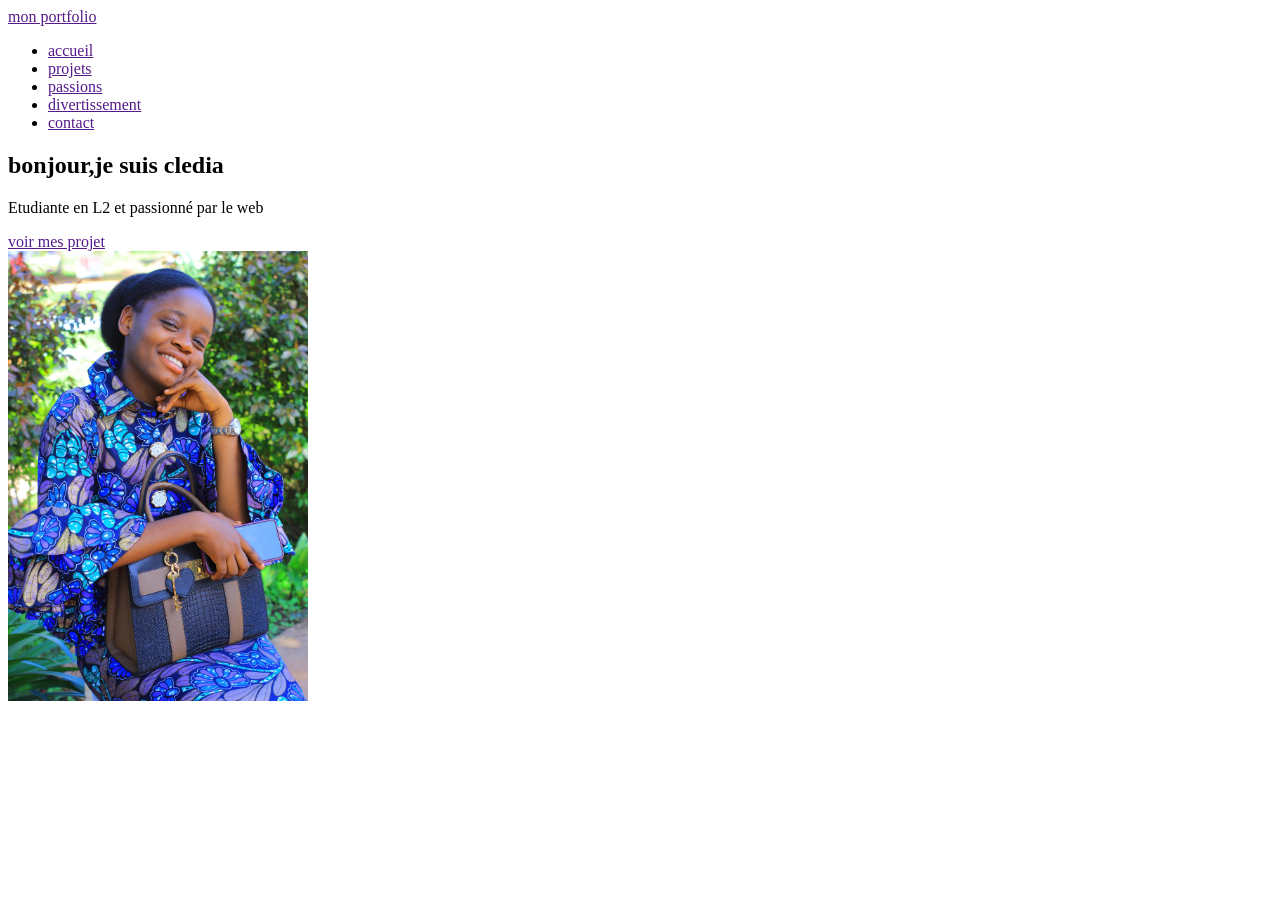
==== index.HTML @ a972bfb8 "initialisation" ====
<!DOCTYPE html>
<html lang="en">
<head>
    <meta charset="UTF-8">
    <meta name="viewport" content="width=, initial-scale=1.0">
    <title>Document</title>
</head>
<body>
    <header>
        <div>
            <a href="">mon portfolio</a>
        </div>
        <nav>
            <ul>
<li><a href="">accueil</a></li>
    <li><a href="">projets</a></li>
    <li><a href="">passions</a></li>
    <li><a href="">divertissement</a></li>
    <li><a href="">contact</a></li>
            </ul>
        </nav>
    </header>
    <main>
        <section>
            <div>
                <h1>bonjour,je suis cledia</h1>
                <p>Etudiante en L2 et passionné par le web</p>
                <a href="">voir mes projet</a>
            </div>
            <div>
                <img src="image/cledia.jpg" alt="cledia artiste"width="300">
        </section>
        <section></section>
        <section></section>

    </main>
</body>
</html>
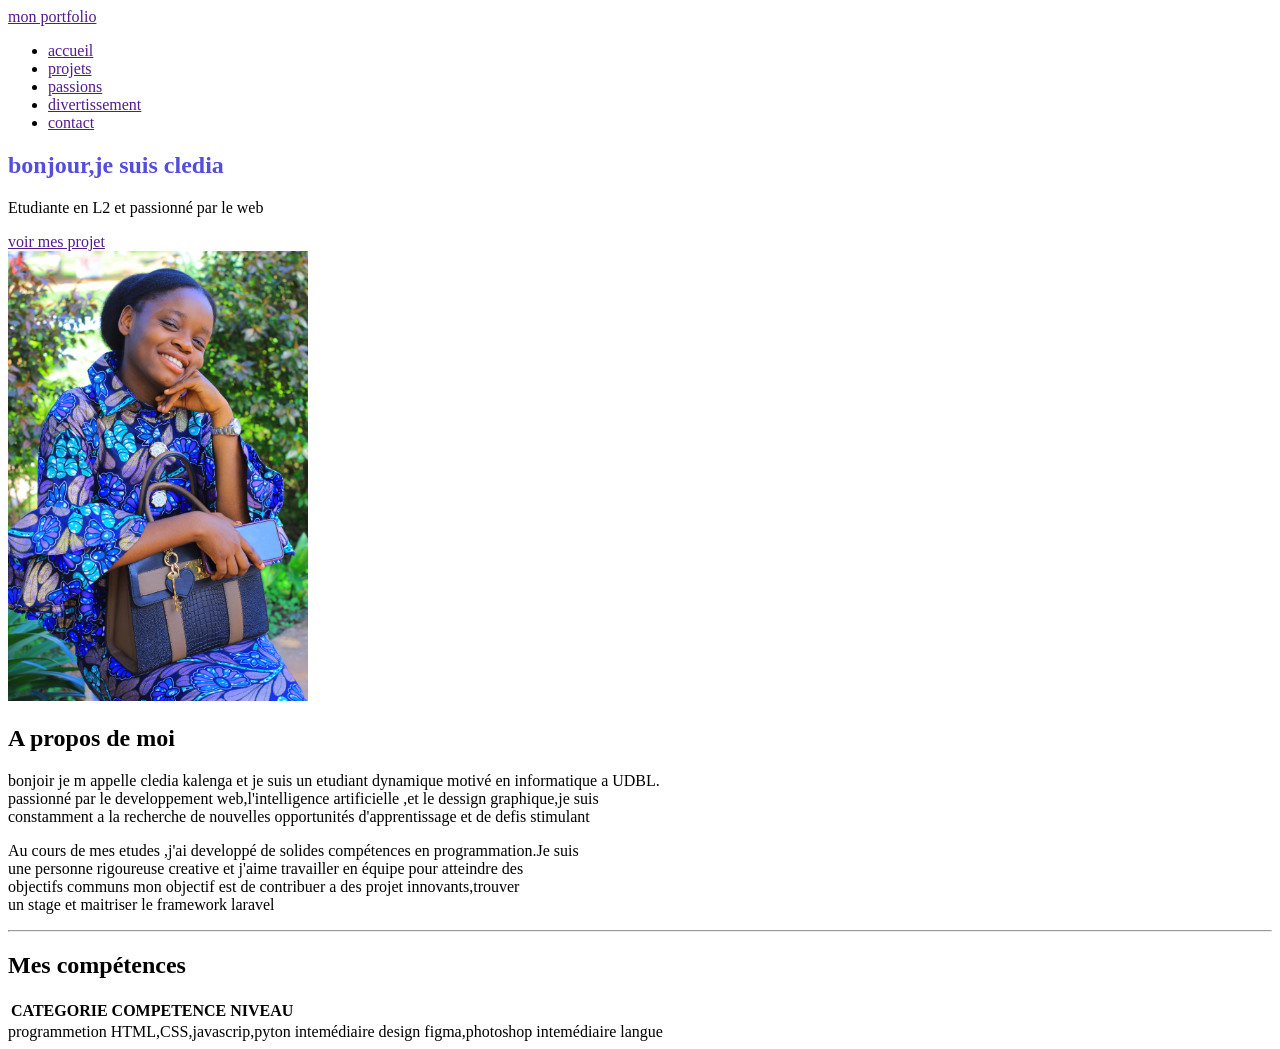
==== commit 0ab40fa0: "fini la maquette" ====
--- a/index.HTML
+++ b/index.HTML
@@ -4,6 +4,7 @@
     <meta charset="UTF-8">
     <meta name="viewport" content="width=, initial-scale=1.0">
     <title>Document</title>
+    <link rel="stylesheet" href="css/style.css">
 </head>
 <body>
     <header>
@@ -29,9 +30,49 @@
             </div>
             <div>
                 <img src="image/cledia.jpg" alt="cledia artiste"width="300">
+                <div></div>
         </section>
-        <section></section>
-        <section></section>
+        <section>
+            <h2>A propos de moi</h2>
+            <p>bonjoir je m appelle cledia kalenga et je suis un etudiant dynamique motivé en informatique a UDBL.<br>
+                passionné par le developpement web,l'intelligence artificielle ,et le dessign graphique,je suis <br>
+                constamment a la recherche de nouvelles opportunités d'apprentissage et de defis stimulant
+            </p>
+            <p>
+                Au cours de mes etudes ,j'ai developpé de solides compétences en programmation.Je suis <br>
+                une personne rigoureuse creative et j'aime travailler en équipe pour atteindre des <br>
+                objectifs communs mon objectif est de contribuer a des projet innovants,trouver <br>
+                un stage et maitriser le framework laravel
+            </p>    
+        </section>
+        <hr>
+        <section>
+            <h2>Mes compétences</h2>
+            <table>
+                <thead>
+                    <tr>
+                        <th>CATEGORIE</th>
+                        <th>COMPETENCE</th>
+                        <th>NIVEAU</th>
+                    </tr>
+                </thead>
+            </table>
+            <tbody>
+                <tr>
+                    <td>programmetion</td>
+                    <td>HTML,CSS,javascrip,pyton</td>
+                    <td>intemédiaire</td>
+                </tr>
+                <tr>
+                    <td>design</td>
+                    <td>figma,photoshop</td>
+                    <td>intemédiaire</td>
+                </tr>
+                <tr>
+                    <td>langue</td>
+                </tr>
+            </tbody>
+        </section>
 
     </main>
 </body>
--- a/css/style.css
+++ b/css/style.css
@@ -0,0 +1,13 @@
+:root {
+    --violet-doux: #6C63FF;
+    --violet-fonce: #534EDD;
+    --orange-vif: #FFA726;
+    --gris-tres-fonce: #333;
+    --gris-fonce: #666;
+    --gris-tres-claire: #F8F8F8;
+    --gris-claire: #EEE;
+}
+
+h1 {
+    color: var(--violet-fonce)
+}
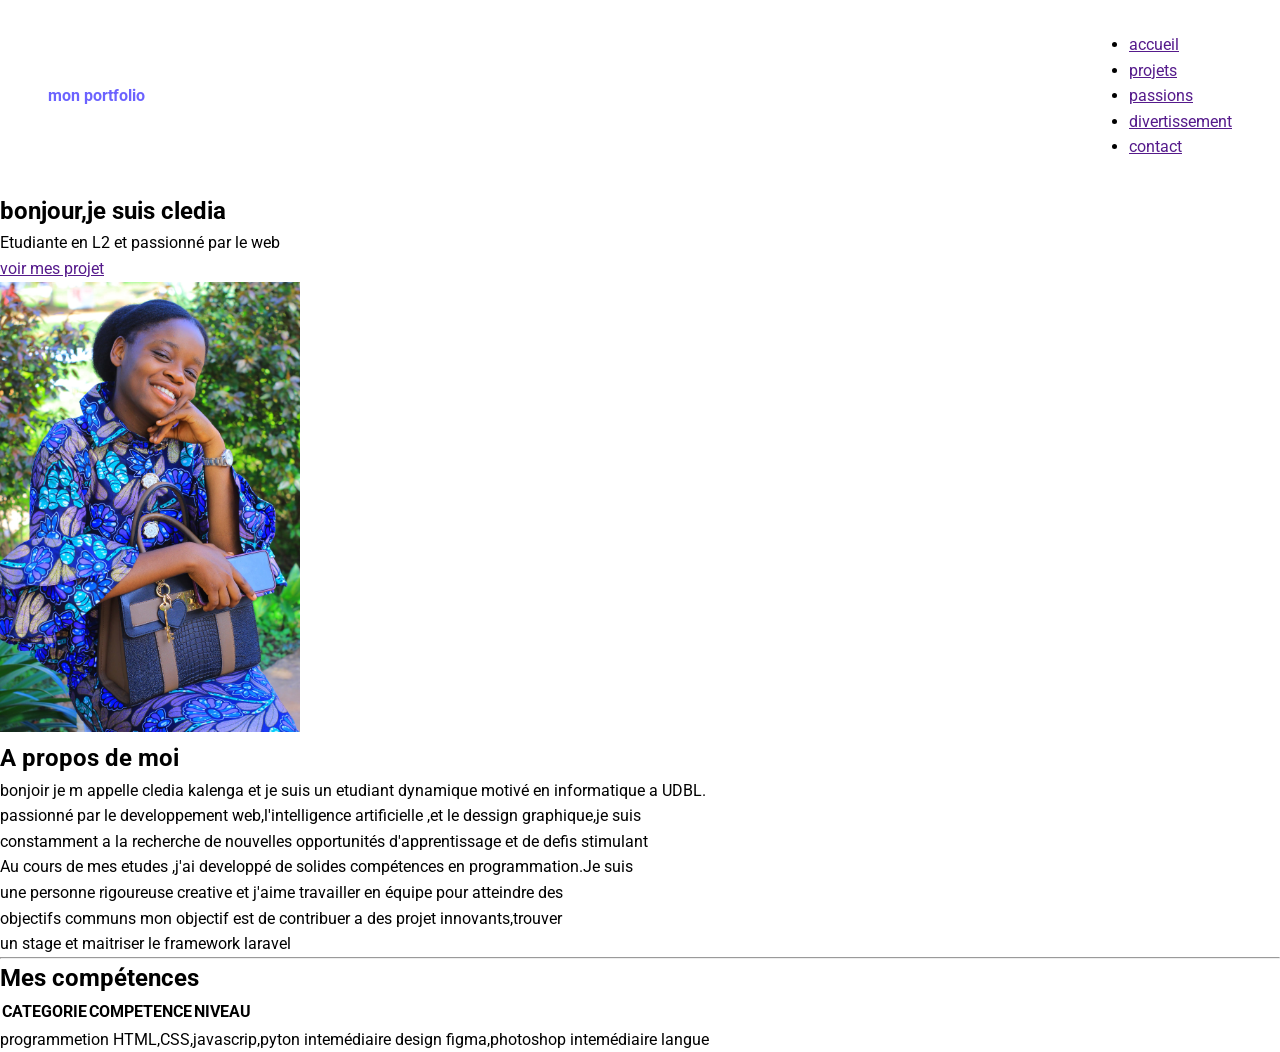
==== commit 891d67be: "stylisation du hearder" ====
--- a/index.HTML
+++ b/index.HTML
@@ -4,7 +4,9 @@
     <meta charset="UTF-8">
     <meta name="viewport" content="width=, initial-scale=1.0">
     <title>Document</title>
-    <link rel="stylesheet" href="css/style.css">
+    <link rel="stylesheet" href="css/style.css"><link rel="preconnect" href="https://fonts.googleapis.com">
+<link rel="preconnect" href="https://fonts.gstatic.com" crossorigin>
+<link href="https://fonts.googleapis.com/css2?family=Roboto:ital,wght@0,100..900;1,100..900&display=swap" rel="stylesheet">
 </head>
 <body>
     <header>
--- a/css/style.css
+++ b/css/style.css
@@ -8,6 +8,30 @@
     --gris-claire: #EEE;
 }
 
-h1 {
-    color: var(--violet-fonce)
+*{
+    margin: 0;
+    padding: 0;
+    box-sizing: border-box
+}
+body{
+    background-color: var(--gris-très-clair);
+    font-family: Roboto, sans-serif;
+    line-height: 1.6;
+}
+header{
+    background-color: white;
+    box-shadow: 2px 6px 10px rgba(0, 0 , 0, 0, 05);
+    position: sticky;
+    top: 0;
+    z-index: 100;
+    display: flex;
+    justify-content: space-between;
+    align-items: center;
+    padding: 2rem 3rem;
+}
+header div a {
+    text-decoration: none;
+    font-size: 2,2rem;
+    font-weight: bold;
+    color: var(--violet-doux);
 }
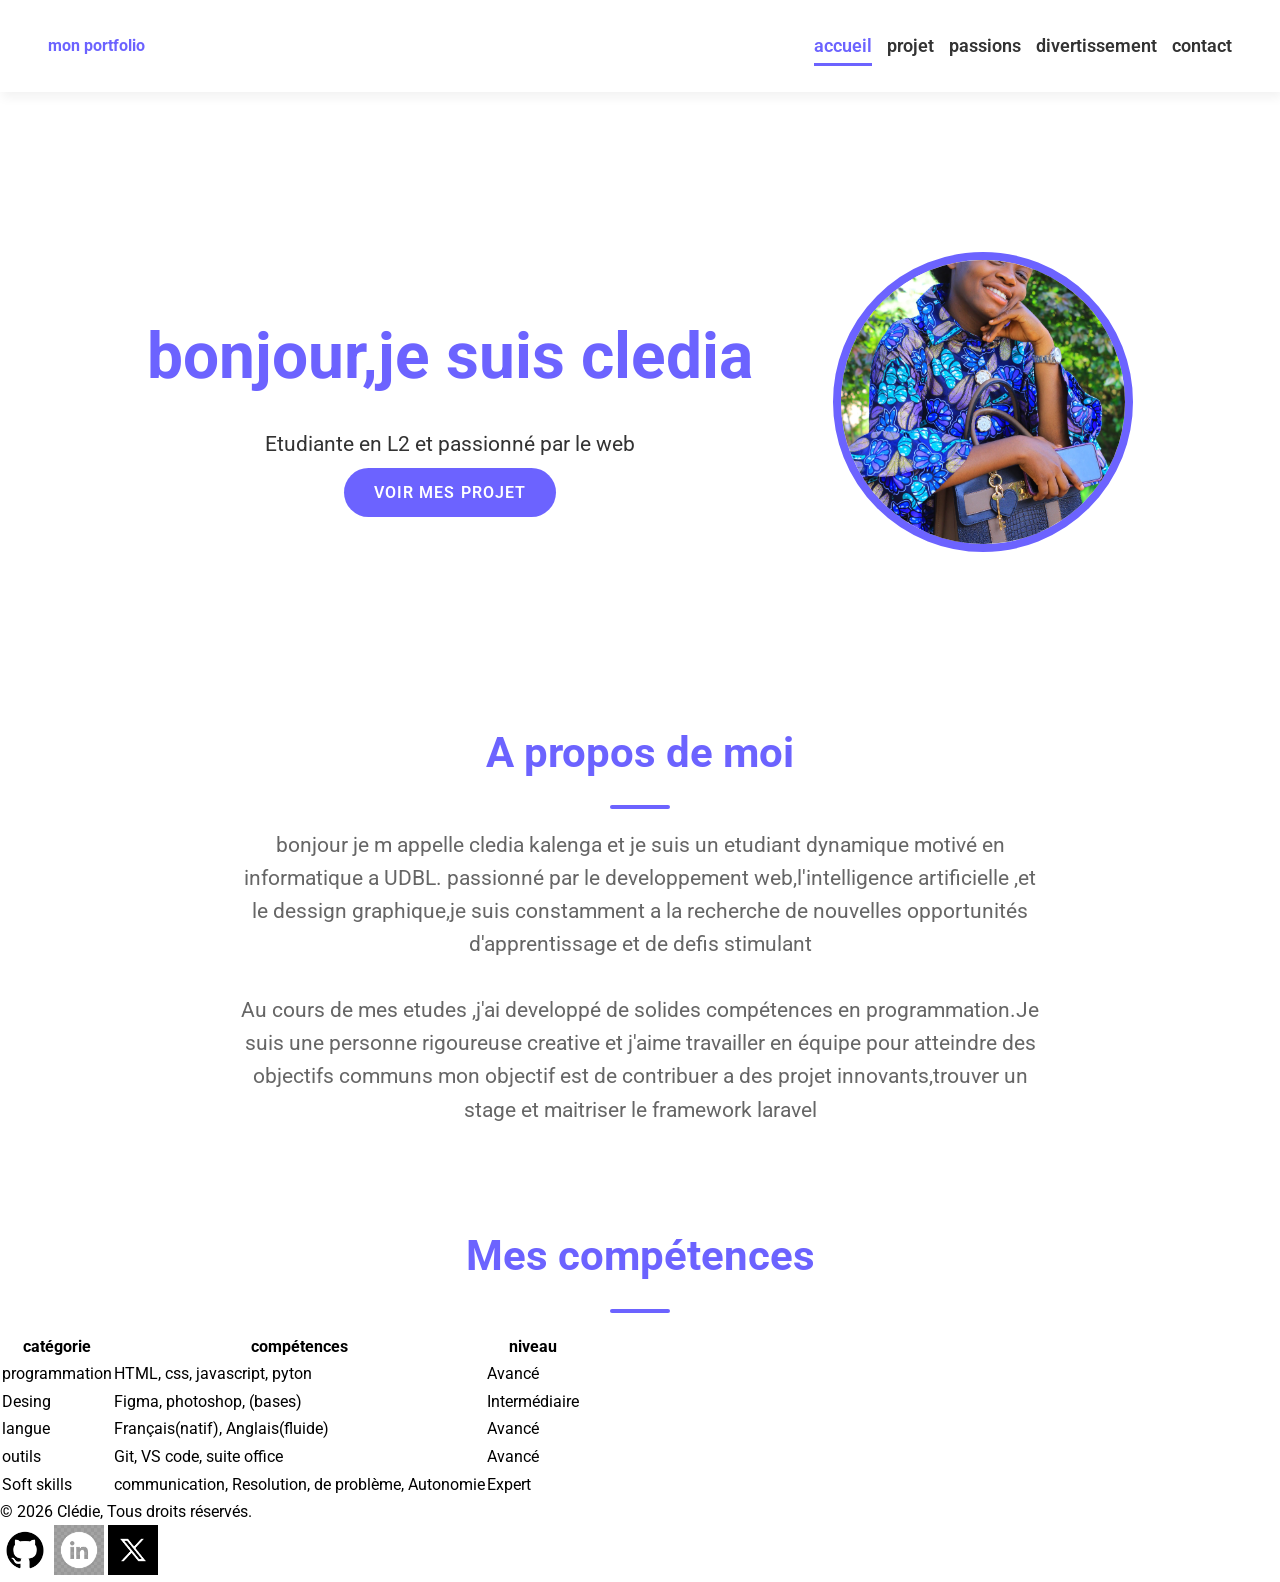
==== commit 7ff1a943: "stylisation de la section apropos" ====
--- a/index.HTML
+++ b/index.HTML
@@ -9,22 +9,26 @@
 <link href="https://fonts.googleapis.com/css2?family=Roboto:ital,wght@0,100..900;1,100..900&display=swap" rel="stylesheet">
 </head>
 <body>
+<head>
+
+</head>
+
     <header>
         <div>
             <a href="">mon portfolio</a>
         </div>
         <nav>
             <ul>
-<li><a href="">accueil</a></li>
-    <li><a href="">projets</a></li>
-    <li><a href="">passions</a></li>
-    <li><a href="">divertissement</a></li>
-    <li><a href="">contact</a></li>
+                <li><a href="index.HTML" class="active">accueil</a></li>
+                <li><a href="projet.HTML">projet</a></li>
+                <li><a href="passions">passions</a></li>
+                <li><a href="divertissement">divertissement</a></li>
+                <li><a href="contact.html">contact</a></li>
             </ul>
         </nav>
     </header>
     <main>
-        <section>
+        <section class="hero-section">
             <div>
                 <h1>bonjour,je suis cledia</h1>
                 <p>Etudiante en L2 et passionné par le web</p>
@@ -34,48 +38,66 @@
                 <img src="image/cledia.jpg" alt="cledia artiste"width="300">
                 <div></div>
         </section>
-        <section>
+        <section class="apropos">
             <h2>A propos de moi</h2>
-            <p>bonjoir je m appelle cledia kalenga et je suis un etudiant dynamique motivé en informatique a UDBL.<br>
-                passionné par le developpement web,l'intelligence artificielle ,et le dessign graphique,je suis <br>
+            <p>bonjour je m appelle cledia kalenga et je suis un etudiant dynamique motivé en informatique a UDBL.
+                passionné par le developpement web,l'intelligence artificielle ,et le dessign graphique,je suis 
                 constamment a la recherche de nouvelles opportunités d'apprentissage et de defis stimulant
             </p>
             <p>
-                Au cours de mes etudes ,j'ai developpé de solides compétences en programmation.Je suis <br>
-                une personne rigoureuse creative et j'aime travailler en équipe pour atteindre des <br>
-                objectifs communs mon objectif est de contribuer a des projet innovants,trouver <br>
+                Au cours de mes etudes ,j'ai developpé de solides compétences en programmation.Je suis 
+                une personne rigoureuse creative et j'aime travailler en équipe pour atteindre des 
+                objectifs communs mon objectif est de contribuer a des projet innovants,trouver 
                 un stage et maitriser le framework laravel
             </p>    
         </section>
-        <hr>
-        <section>
-            <h2>Mes compétences</h2>
-            <table>
-                <thead>
-                    <tr>
-                        <th>CATEGORIE</th>
-                        <th>COMPETENCE</th>
-                        <th>NIVEAU</th>
-                    </tr>
-                </thead>
-            </table>
-            <tbody>
-                <tr>
-                    <td>programmetion</td>
-                    <td>HTML,CSS,javascrip,pyton</td>
-                    <td>intemédiaire</td>
-                </tr>
-                <tr>
-                    <td>design</td>
-                    <td>figma,photoshop</td>
-                    <td>intemédiaire</td>
-                </tr>
-                <tr>
-                    <td>langue</td>
-                </tr>
-            </tbody>
-        </section>
-
-    </main>
-</body>
-</html>+<section class="compétences">
+    <h2>Mes compétences</h2>
+    <table>
+        <thead>
+            <tr>
+                <th>catégorie</th>
+                <th>compétences</th>
+                <th>niveau</th>
+            </tr>
+        </thead>
+        <tbody>
+            <tr>
+                <td>programmation</td>
+                <td>HTML, css, javascript, pyton</td>
+                <td>Avancé</td>
+            </tr>
+            <tr>
+                <td>Desing</td>
+                <td>Figma, photoshop, (bases)</td>
+                <td>Intermédiaire</td>
+            </tr>
+            <tr>
+                <td>langue</td>
+                <td>Français(natif), Anglais(fluide)</td>
+                <td>Avancé</td>
+            </tr>
+            <tr>
+                <td>outils</td>
+                <td>Git, VS code, suite office</td>
+                <td>Avancé</td>
+            </tr>
+            <tr>
+                <td>Soft skills</td>
+                <td>communication, Resolution, de problème, Autonomie</td>
+                <td>Expert</td>
+            </tr>
+        </tbody>
+        </table>
+</section>
+</main>
+    <footer>
+        <p>&copy; 2026 Clédie, Tous droits réservés.</p>
+        <div>
+            <a href=""><img src="image/github.jpg" alt="" height="50" width="50"></a>
+            <a href=""><img src="image/linkedin.jpg" alt="" height="50" width="50"></a>
+            <a href=""><img src="image/X(twitter).jpg" alt="" height="50" width="50"></a>
+        </div>
+    </footer>
+<body>
+    
--- a/css/style.css
+++ b/css/style.css
@@ -20,7 +20,7 @@
 }
 header{
     background-color: white;
-    box-shadow: 2px 6px 10px rgba(0, 0 , 0, 0, 05);
+    box-shadow: 2px 6px 10px rgba(0, 0 , 0, 0.05);
     position: sticky;
     top: 0;
     z-index: 100;
@@ -34,4 +34,115 @@
     font-size: 2,2rem;
     font-weight: bold;
     color: var(--violet-doux);
+}
+Ul li {
+
+    list-style: none;
+    margin-left: 15px;
+
+}
+ul {
+    display: flex;
+}
+ul li a {
+    text-decoration: none;
+    color: var(--gris-tres-fonce);
+    font-weight: 600;
+    font-size: 1.1rem;
+    Position: relative;
+    padding: 10px 0;
+}
+Ul li a:hover {
+    color: var(--violet-doux);
+}
+ul li a::after {
+    content: "";
+    position: absolute;
+    left: 0;
+    bottom: 0; 
+    height: 3px;
+    background-color: var(--violet-doux);
+    transition: width 0.3s ease;
+}
+ul li a:hover::after {
+    width: 100%;
+}
+a.active {
+    color: var(--violet-doux);
+}
+a.active::after {
+    width: 100%;
+}
+
+.hero-section {
+    display: flex;
+    justify-content: center;
+    align-items: center;
+    gap: 5rem;
+    text-align: center;
+    margin: 10rem 2rem;
+}
+.hero-section img{
+    width: 300px;
+    height: 300px;
+    object-fit: cover;
+    border-radius: 50%;
+    border: 8px solid var(--violet-doux);
+
+}
+.hero-section h1{
+    color: var(--violet-doux);
+    font-size : 4rem;
+    font-weight : 700;
+    margin-bottom: 1.2rem;
+
+
+}
+.hero-section P {
+    color: var(--gris-tres-fonce);
+    font-size: 1.3rem;
+    margin-bottom: 1.2rem;
+}
+.hero-section a {
+    text-decoration: none;
+    font-display: inline-block;
+    background-color: var(--violet-doux);
+    color: white;
+    padding: 15px 30px;
+    border-radius: 50px;
+    text-transform: uppercase;
+    letter-spacing: 1.1px;
+    font-weight: 600;
+    margin-top: 1rem;
+    transition: background-color 0.3s ease;
+}
+.hero-section a :hover{
+    background-color: var(--violet-fonce);
+    transform: translate(-3px);
+}
+.apropos {
+    width: 800px;
+    margin: 6rem auto;
+    text-align: center;
+}
+section h2{
+    color: var(--violet-doux);
+    font-size: 2.6rem;
+    font-weight: 700;
+    position: relative;
+    text-align: center;
+}
+section h2::after {
+    content: "";
+    display: block;
+    width: 60px;
+    height: 4px;
+    background-color: var(--violet-doux);
+    margin: 1.2rem auto;
+    border-radius: 2px;
+}
+.apropos p {
+    margin-bottom: 2rem;
+    color: var(--gris-fonce);
+    font-size: 1.3rem;
 }
